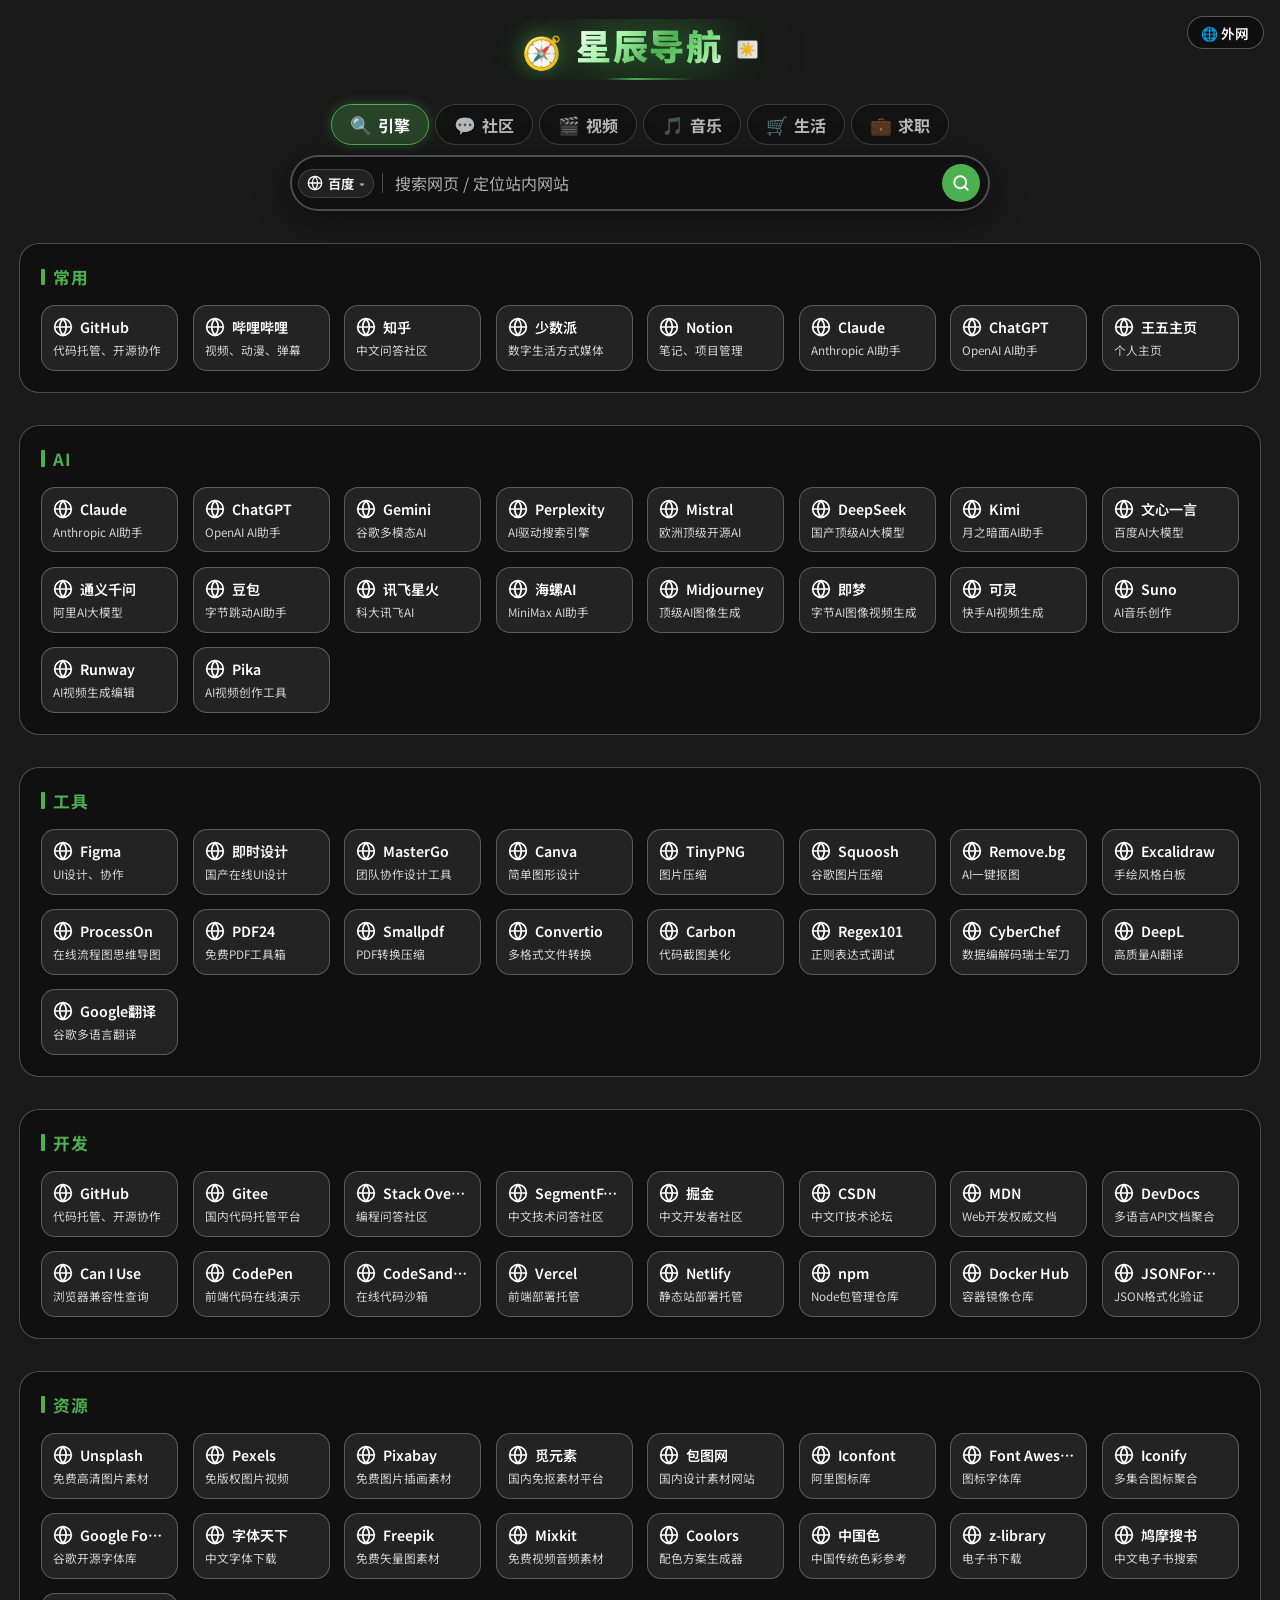
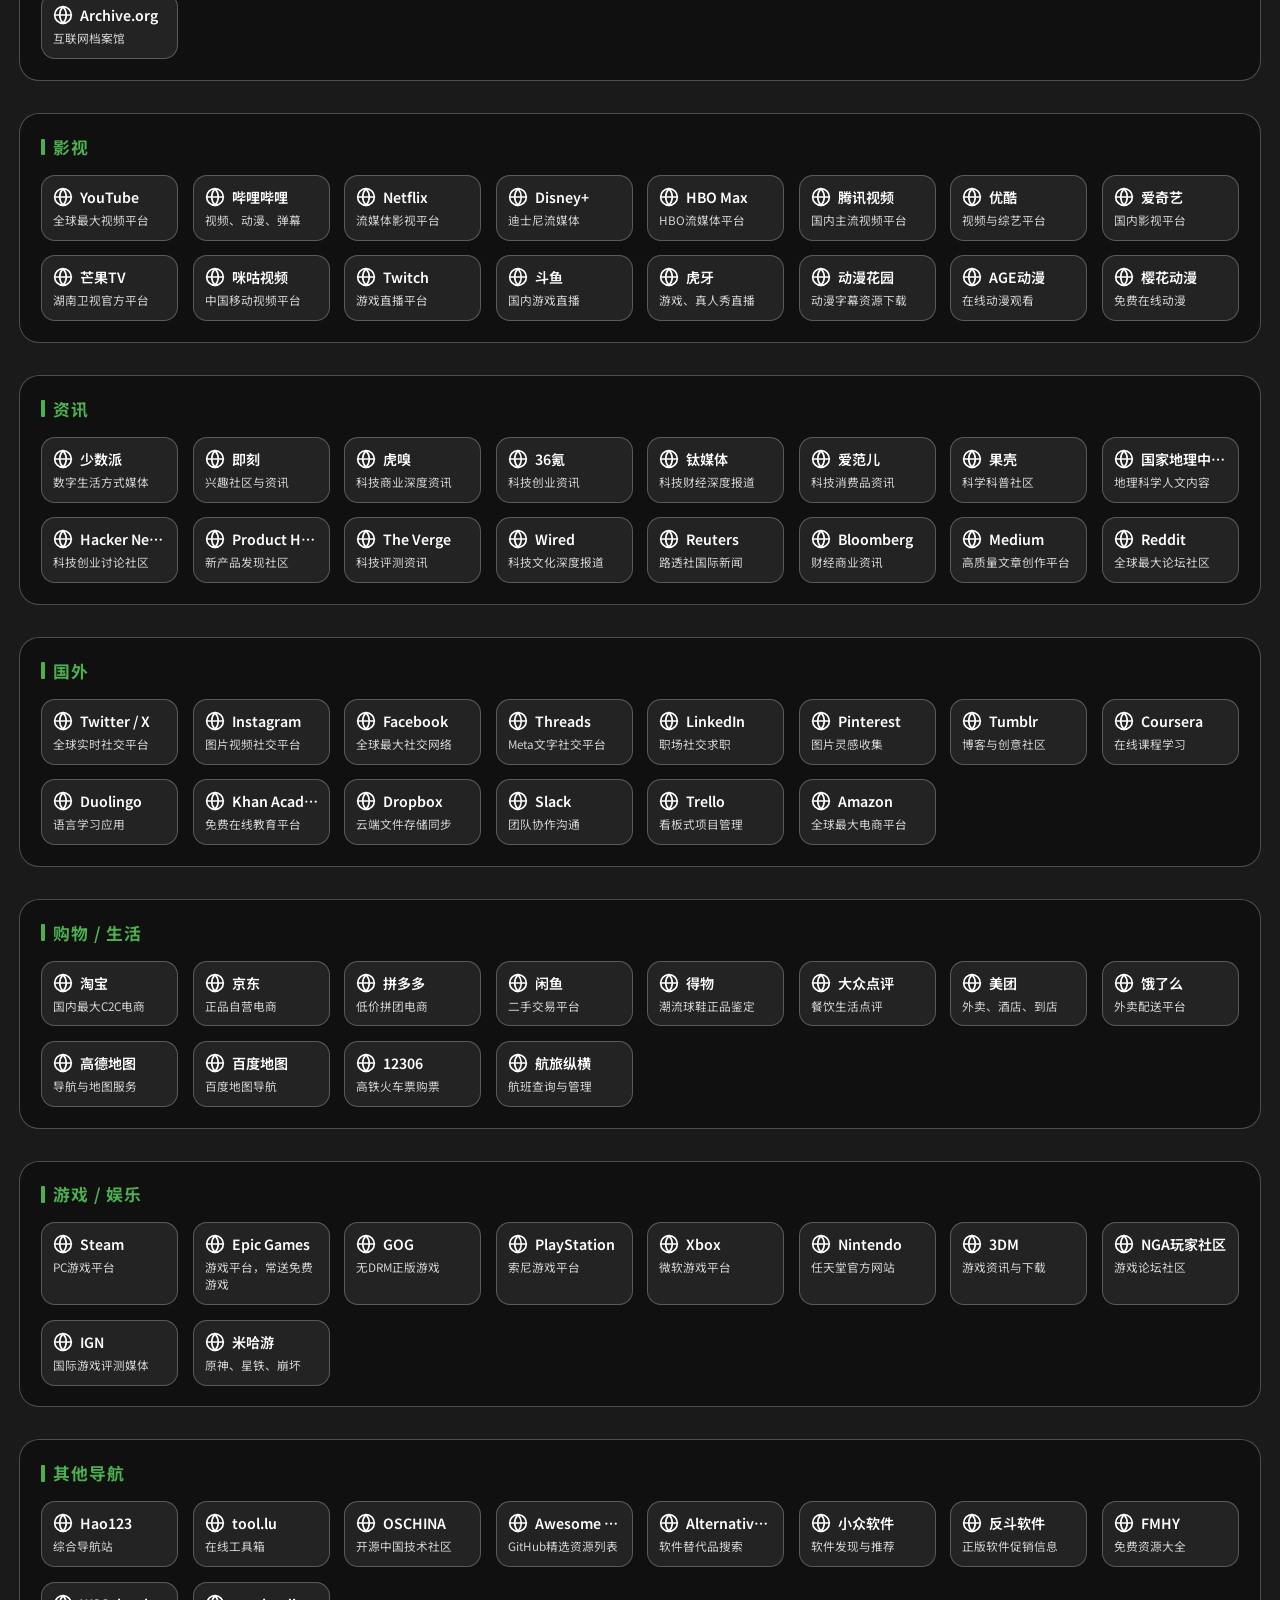
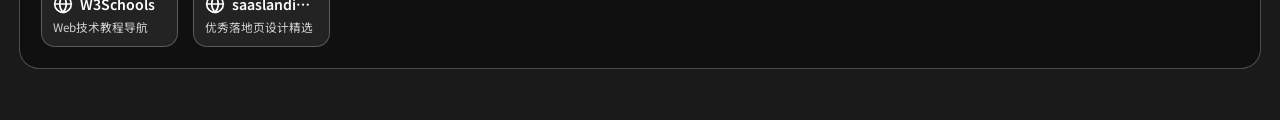
==== index.html @ 1df1b691 "Update index.htm" ====
<!DOCTYPE html>
<html lang="zh-CN">
<head>
  <meta charset="UTF-8" />
  <meta name="viewport" content="width=device-width, initial-scale=1.0, maximum-scale=1.0" />
  <title>星辰导航</title>
  <link rel="icon" href="data:image/svg+xml,<svg xmlns=%22http://www.w3.org/2000/svg%22 viewBox=%220 0 100 100%22><text y=%22.9em%22 font-size=%2290%22>🧭</text></svg>">
  <link rel="stylesheet" href="style.css">
</head>
<body>
<div id="bgLayer"></div>
<div id="bgOverlay"></div>
<div class="container">
  <!-- 头部 -->
  <div class="header-area">
    <span class="header-icon">🧭</span>
    <div>
      <h1>星辰导航</h1>
    </div>
    <button class="theme-toggle-btn" id="themeToggleBtn" aria-label="切换主题">☀️</button>
  </div>
  <!-- 搜索区域 -->
  <div class="search-wrapper">
    <!-- 分类 Tab -->
    <div class="search-tabs" id="searchTabs"></div>
    <!-- 搜索框 -->
    <div class="search-box">
      <button class="engine-trigger" id="engineTrigger" aria-label="切换搜索引擎">
        <img id="search-engine-icon" src="" alt="搜索引擎图标">
        <span class="engine-name" id="engineName"></span>
        <span class="engine-arrow" id="engineArrow">▾</span>
      </button>
      <div class="search-divider"></div>
      <input type="text" id="searchInput" placeholder="搜索网页 / 定位站内网站" autocomplete="off" oninput="filterLinks()" />
      <button class="clear-btn" id="clearBtn" aria-label="清空" style="display:none;" onclick="clearSearch()">✕</button>
      <button class="search-submit-btn" onclick="doSearch()" aria-label="搜索">
  <svg xmlns="http://www.w3.org/2000/svg" width="18" height="18" viewBox="0 0 24 24" fill="none" stroke="currentColor" stroke-width="2.5" stroke-linecap="round" stroke-linejoin="round">
    <circle cx="11" cy="11" r="8"/>
    <line x1="21" y1="21" x2="16.65" y2="16.65"/>
  </svg>
</button>
    </div>
    <!-- 内联引擎面板（展开时出现在搜索框正下方，撑开布局） -->
    <div class="engine-list" id="enginePanel" style="display:none;"></div>
  </div>

  <!-- 链接分区（由 main.js 动态渲染） -->
  <div id="main-content"></div>
</div>
<script src="main.js"></script>
</body>
</html>
---- style.css ----
/* ===== Google Fonts ===== */
@import url('https://fonts.googleapis.com/css2?family=Noto+Sans+SC:wght@400;600;900&display=swap');

/* ===== CSS 变量 ===== */
:root {
  --glass-bg: rgba(0, 0, 0, 0.35);
  --glass-border: rgba(255, 255, 255, 0.25);
  --glass-shadow: 0 8px 32px 0 rgba(0, 0, 0, 0.5);
  --primary: #4CAF50;
  --primary-dim: rgba(76, 175, 80, 0.35);
  --text-main: #ffffff;
  --text-dim: rgba(255, 255, 255, 0.80);
  --radius-card: 14px;
  --radius-section: 20px;
}

/* ===== Reset ===== */
*, *::before, *::after { box-sizing: border-box; outline: none; margin: 0; padding: 0; }
html { -webkit-text-size-adjust: 100%; }

body {
  font-family: 'Noto Sans SC', sans-serif;
  color: var(--text-main);
  min-height: 100vh;
  background: #1a1a1a;
  overflow-x: hidden;
}

/* ===== 背景层 ===== */
#bgLayer {
  position: fixed;
  inset: 0;
  z-index: -2;
  background-size: cover;
  background-position: center;
  background-repeat: no-repeat;
}

#bgOverlay {
  position: fixed;
  inset: 0;
  background: rgba(0, 0, 0, 0);
  backdrop-filter: blur(0px);
  -webkit-backdrop-filter: blur(0px);
  z-index: -1;
}

/* ===== 主容器 ===== */
.container {
  max-width: 1400px;
  margin: 0 auto;
  padding: 1.2rem;
  width: 100%;
}

/* ===== 头部 ===== */
.header-area {
  display: flex;
  align-items: center;
  justify-content: center;
  gap: 14px;
  margin-bottom: 1.5rem;
  width: 100%;
  overflow: hidden;
}

.header-icon {
  font-size: 2rem;
  flex-shrink: 0;
  filter: drop-shadow(0 0 12px rgba(76, 175, 80, 0.8)) drop-shadow(0 4px 8px rgba(0,0,0,0.6));
  animation: float 3s ease-in-out infinite;
  user-select: none;
  display: flex;
  align-items: center;
}
.header-icon:last-child { animation-delay: 1.5s; }

@keyframes float {
  0%, 100% { transform: translateY(0); }
  50%       { transform: translateY(-8px); }
}

h1 {
  text-align: center;
  font-size: clamp(1.4rem, 3.5vw, 2.2rem);
  font-weight: 900;
  letter-spacing: 0.05em;
  white-space: nowrap;
  background: linear-gradient(135deg, #ffffff 0%, #a8f5ab 30%, #4CAF50 55%, #81e085 75%, #ffffff 100%);
  -webkit-background-clip: text;
  -webkit-text-fill-color: transparent;
  background-clip: text;
  filter:
    drop-shadow(0 0 20px rgba(76, 175, 80, 0.7))
    drop-shadow(0 0 40px rgba(76, 175, 80, 0.35))
    drop-shadow(0 6px 16px rgba(0, 0, 0, 0.8));
}

h1::after {
  content: '';
  display: block;
  margin: 8px auto 0;
  width: 60%;
  height: 2px;
  background: linear-gradient(90deg, transparent, #4CAF50, rgba(76,175,80,0.5), transparent);
  border-radius: 2px;
}

.header-subtitle {
  text-align: center;
  font-size: clamp(0.6rem, 1.5vw, 0.78rem);
  letter-spacing: 0.25em;
  color: rgba(255,255,255,0.68);
  text-transform: uppercase;
  margin-top: 5px;
  font-weight: 400;
}

/* ===== 搜索区域 ===== */
.search-wrapper {
  display: flex;
  flex-direction: column;
  align-items: center;
  margin-bottom: 2rem;
  gap: 10px;
  width: 100%;
}

/* ===== 分类 Tab ===== */
.search-tabs {
  display: flex;
  align-items: center;
  gap: 6px;
  flex-wrap: wrap;
  justify-content: center;
}

.search-tab {
  display: flex;
  align-items: center;
  gap: 6px;
  padding: 7px 18px;
  border-radius: 24px;
  border: 1px solid rgba(255,255,255,0.18);
  background: rgba(0,0,0,0.25);
  color: rgba(255,255,255,0.7);
  cursor: pointer;
  font-family: inherit;
  font-size: 0.93rem;
  font-weight: 700;
  transition: all 0.2s;
  backdrop-filter: blur(8px);
  -webkit-backdrop-filter: blur(8px);
  white-space: nowrap;
}

.search-tab:hover {
  background: rgba(76,175,80,0.15);
  border-color: rgba(76,175,80,0.4);
  color: #fff;
}

.search-tab.active {
  background: rgba(76,175,80,0.28);
  border-color: var(--primary);
  color: #fff;
  box-shadow: 0 0 12px rgba(76,175,80,0.35);
}

.tab-icon { font-size: 1.1rem; }
.tab-label { font-size: 1rem; }

/* ===== 搜索框 ===== */
.search-box {
  display: flex;
  align-items: center;
  background: rgba(0, 0, 0, 0.35);
  backdrop-filter: blur(20px);
  -webkit-backdrop-filter: blur(20px);
  border: 2px solid var(--glass-border);
  border-radius: 50px;
  padding: 5px 8px 5px 6px;
  box-shadow: var(--glass-shadow);
  width: 100%;
  max-width: 700px;
  min-width: 0;
  gap: 8px;
  position: relative;
}

/* ===== 引擎触发器（左侧可点击区域） ===== */
.engine-trigger {
  display: flex;
  align-items: center;
  gap: 5px;
  padding: 4px 8px;
  border-radius: 30px;
  border: 1px solid rgba(255,255,255,0.15);
  background: rgba(255,255,255,0.07);
  color: #fff;
  cursor: pointer;
  font-family: inherit;
  font-size: 0.85rem;
  font-weight: 600;
  transition: background 0.18s, border-color 0.18s;
  flex-shrink: 0;
  user-select: none;
  white-space: nowrap;
}

.engine-trigger:hover {
  background: rgba(76,175,80,0.18);
  border-color: rgba(76,175,80,0.5);
}

.engine-trigger:active {
  background: rgba(76,175,80,0.28);
}

#search-engine-icon {
  width: 16px;
  height: 16px;
  border-radius: 3px;
  object-fit: contain;
  flex-shrink: 0;
}

.engine-name {
  font-size: 0.83rem;
  font-weight: 600;
  color: #fff;
  white-space: nowrap;
  flex-shrink: 0;
}

.engine-arrow {
  font-size: 0.7rem;
  color: rgba(255,255,255,0.6);
  transition: transform 0.22s ease;
  flex-shrink: 0;
  line-height: 1;
}

.search-divider {
  width: 1px;
  height: 20px;
  background: rgba(255,255,255,0.25);
  flex-shrink: 0;
}

.search-box input[type="text"] {
  flex: 1;
  background: transparent;
  border: none;
  padding: 0 4px;
  height: 42px;
  font-size: 1rem;
  color: #fff;
  min-width: 0;
  width: 0;
  font-family: inherit;
}
.search-box input[type="text"]::placeholder { color: rgba(255, 255, 255, 0.65); }

/* ===== 清空按钮 ===== */
.clear-btn {
  background: rgba(255,255,255,0.12);
  border: none;
  width: 26px;
  height: 26px;
  border-radius: 50%;
  cursor: pointer;
  color: rgba(255,255,255,0.7);
  display: flex;
  align-items: center;
  justify-content: center;
  flex-shrink: 0;
  font-size: 0.72rem;
  font-weight: 700;
  transition: background 0.18s, color 0.18s, transform 0.12s;
  line-height: 1;
  padding: 0;
}
.clear-btn:hover {
  background: rgba(255,255,255,0.22);
  color: #fff;
}
.clear-btn:active { transform: scale(0.9); }

/* ===== 搜索提交按钮 ===== */
.search-submit-btn {
  background: var(--primary);
  border: none;
  width: 38px;
  height: 38px;
  border-radius: 50%;
  cursor: pointer;
  color: #fff;
  display: flex;
  align-items: center;
  justify-content: center;
  flex-shrink: 0;
  transition: background 0.2s, transform 0.15s;
  font-size: 1rem;
}
.search-submit-btn:active { transform: scale(0.93); background: #388E3C; }

/* ===== 引擎内联面板 ===== */
.engine-list {
  display: flex;
  align-items: center;
  gap: 6px;
  flex-wrap: nowrap;
  justify-content: center;
  width: 100%;
  max-width: 100%;
  overflow-x: auto;
  scrollbar-width: none;
  -ms-overflow-style: none;
  animation: panelIn 0.18s ease;
}
.engine-list::-webkit-scrollbar { display: none; }

@keyframes panelIn {
  from { opacity: 0; transform: translateY(-4px); }
  to   { opacity: 1; transform: translateY(0); }
}

.engine-btn {
  display: flex;
  align-items: center;
  gap: 5px;
  padding: 7px 16px;
  border-radius: 18px;
  border: 1px solid rgba(255,255,255,0.12);
  background: rgba(0,0,0,0.22);
  color: rgba(255,255,255,0.7);
  cursor: pointer;
  font-family: inherit;
  font-size: 0.93rem;
  font-weight: 600;
  transition: all 0.18s;
  backdrop-filter: blur(8px);
  -webkit-backdrop-filter: blur(8px);
  white-space: nowrap;
}

.engine-btn img {
  width: 16px;
  height: 16px;
  border-radius: 3px;
  object-fit: contain;
  flex-shrink: 0;
}

.engine-btn:hover {
  background: rgba(255,255,255,0.10);
  border-color: rgba(255,255,255,0.25);
  color: #fff;
}

.engine-btn.active {
  background: rgba(76,175,80,0.18);
  border-color: var(--primary);
  color: #fff;
  box-shadow: 0 0 6px rgba(76,175,80,0.2);
}

/* ===== 分区 ===== */
.section {
  background: var(--glass-bg);
  backdrop-filter: blur(10px);
  -webkit-backdrop-filter: blur(10px);
  border: 1px solid var(--glass-border);
  border-radius: var(--radius-section);
  padding: 1.3rem;
  margin-bottom: 2rem;
}

.section.section-hidden { display: none; }

.section-title {
  color: var(--primary);
  font-size: 1.05rem;
  font-weight: 700;
  margin: 0 0 1rem 0;
  letter-spacing: 0.05em;
  display: flex;
  align-items: center;
  gap: 8px;
}
.section-title::before {
  content: '';
  display: inline-block;
  width: 4px;
  height: 1em;
  background: var(--primary);
  border-radius: 1px;
}

/* ===== 卡片网格 ===== */
.link-container {
  display: grid;
  grid-template-columns: repeat(8, minmax(0, 1fr));
  gap: 0.9rem;
  align-items: stretch;
}

/* ===== 卡片 ===== */
.card {
  background: rgba(255, 255, 255, 0.08);
  border: 1px solid var(--glass-border);
  border-radius: var(--radius-card);
  transition: background 0.25s, transform 0.25s, border-color 0.25s;
  position: relative;
  text-decoration: none;
  color: inherit;
  display: flex;
  flex-direction: column;
  padding: 11px;
  gap: 5px;
  height: 100%;
  min-width: 0;
  -webkit-tap-highlight-color: transparent;
}

.card-top {
  display: flex;
  align-items: center;
  gap: 7px;
  min-width: 0;
}

.card img.favicon {
  width: 20px;
  height: 20px;
  border-radius: 4px;
  flex-shrink: 0;
}

.card .title {
  font-weight: 600;
  font-size: 0.88rem;
  color: #fff;
  white-space: nowrap;
  overflow: hidden;
  text-overflow: ellipsis;
  min-width: 0;
  flex: 1;
}

.card .desc {
  font-size: 0.73rem;
  color: var(--text-dim);
  line-height: 1.45;
  overflow: hidden;
  text-overflow: ellipsis;
  display: -webkit-box;
  -webkit-line-clamp: 2;
  -webkit-box-orient: vertical;
  flex: 1;
}

/* ===== Hover 弹出信息（桌面端） ===== */
@media (hover: hover) {
  .card:hover {
    background: rgba(255,255,255,0.18);
    transform: translateY(-4px);
    border-color: var(--primary);
  }

  .card .info-popup {
    position: absolute;
    bottom: calc(100% + 8px);
    left: 50%;
    transform: translateX(-50%) translateY(6px);
    width: 200px;
    background: rgba(10, 10, 10, 0.92);
    border: 1px solid var(--primary);
    padding: 9px 12px;
    border-radius: 10px;
    font-size: 0.74rem;
    color: #fff;
    opacity: 0;
    transition: opacity 0.25s, transform 0.25s;
    pointer-events: none;
    z-index: 100;
    word-break: break-all;
    white-space: normal;
    max-width: calc(100vw - 24px);
  }

  .card:hover .info-popup {
    opacity: 1;
    transform: translateX(-50%) translateY(0);
  }
}

/* ===== 触屏：长按弹出 tooltip ===== */
@media (hover: none) {
  .card:active {
    background: rgba(255,255,255,0.18);
    border-color: var(--primary);
  }

  .card .info-popup {
    position: fixed;
    bottom: 20px;
    left: 50%;
    transform: translateX(-50%);
    width: min(320px, calc(100vw - 32px));
    background: rgba(10, 10, 10, 0.95);
    border: 2px solid var(--primary);
    padding: 10px 14px;
    border-radius: 12px;
    font-size: 0.8rem;
    color: #fff;
    opacity: 0;
    pointer-events: none;
    z-index: 9999;
    word-break: break-all;
    white-space: normal;
    transition: opacity 0.2s;
    text-align: center;
    box-shadow: 0 4px 20px rgba(0,0,0,0.6);
  }

  .card.touch-active .info-popup { opacity: 1; }
}

.card.hidden { display: none; }

/* ===== 响应式断点 ===== */
@media (max-width: 1200px) {
  .link-container { grid-template-columns: repeat(5, minmax(0, 1fr)); }
}

@media (max-width: 960px) {
  .link-container { grid-template-columns: repeat(4, minmax(0, 1fr)); }
}

@media (max-width: 720px) {
  .link-container { grid-template-columns: repeat(3, minmax(0, 1fr)); gap: 0.65rem; }
  .card { padding: 9px 8px; }
  .card .desc { -webkit-line-clamp: 2; font-size: 0.7rem; }
}

@media (max-width: 480px) {
  .search-tabs {
    flex-wrap: nowrap;
    overflow-x: auto;
    justify-content: flex-start;
    width: 100%;
    scrollbar-width: none;
    -ms-overflow-style: none;
    padding-bottom: 2px;
  }
  .search-tabs::-webkit-scrollbar { display: none; }
  .search-tab {
    flex-shrink: 0;
    padding: 6px 13px;
    font-size: 0.85rem;
  }
  .tab-icon { font-size: 0.9rem; }
  .tab-label { font-size: 0.85rem; }

  .engine-list {
    flex-wrap: wrap;
    overflow-x: unset;
    justify-content: center;
  }
  .engine-btn {
    padding: 4px 9px;
    font-size: 0.74rem;
    gap: 3px;
  }
  .engine-btn img {
    width: 12px;
    height: 12px;
  }

  .container { padding: 0.75rem; }
  .header-area { gap: 8px; margin-bottom: 1rem; }
  .header-icon { font-size: 1.3rem; }

  .search-box { padding: 4px 8px 4px 6px; gap: 4px; }
  .engine-trigger { padding: 3px 6px; gap: 4px; }
  .engine-name { font-size: 0.7rem; }
  #search-engine-icon { width: 13px; height: 13px; }
  .engine-arrow { font-size: 0.6rem; }
  .search-box input[type="text"] { font-size: 0.9rem; height: 38px; }
  .search-submit-btn { width: 34px; height: 34px; font-size: 0.9rem; }

  .section { padding: 0.9rem 0.75rem; border-radius: 14px; }
  .link-container { grid-template-columns: repeat(3, minmax(0, 1fr)); gap: 0.5rem; }

  .card { padding: 8px 6px; border-radius: 10px; gap: 4px; }
  .card .title { font-size: 0.75rem; }
  .card img.favicon { width: 16px; height: 16px; }
  .card .desc { font-size: 0.67rem; }
}

@media (max-width: 360px) {
  .link-container { grid-template-columns: repeat(3, minmax(0, 1fr)); gap: 0.4rem; }
  .card { padding: 7px 5px; }
  .card .title { font-size: 0.7rem; }
  .search-tab { padding: 3px 8px; }
}

/* ===== 内外网切换按钮 ===== */
.net-toggle-btn {
  position: fixed;
  top: 1rem;
  right: 1rem;
  z-index: 999;
  padding: 0.35rem 0.85rem;
  border-radius: 20px;
  border: 1px solid rgba(255, 255, 255, 0.3);
  background: rgba(0, 0, 0, 0.4);
  color: #fff;
  font-size: 0.85rem;
  font-family: 'Noto Sans SC', sans-serif;
  font-weight: 600;
  cursor: pointer;
  backdrop-filter: blur(8px);
  -webkit-backdrop-filter: blur(8px);
  transition: background 0.25s, border-color 0.25s;
  user-select: none;
}

.net-toggle-btn:hover { background: rgba(0, 0, 0, 0.6); }

.net-toggle-btn.intranet-active {
  background: rgba(210, 90, 20, 0.65);
  border-color: rgba(255, 150, 70, 0.5);
}

.net-toggle-btn.intranet-active:hover { background: rgba(210, 90, 20, 0.85); }
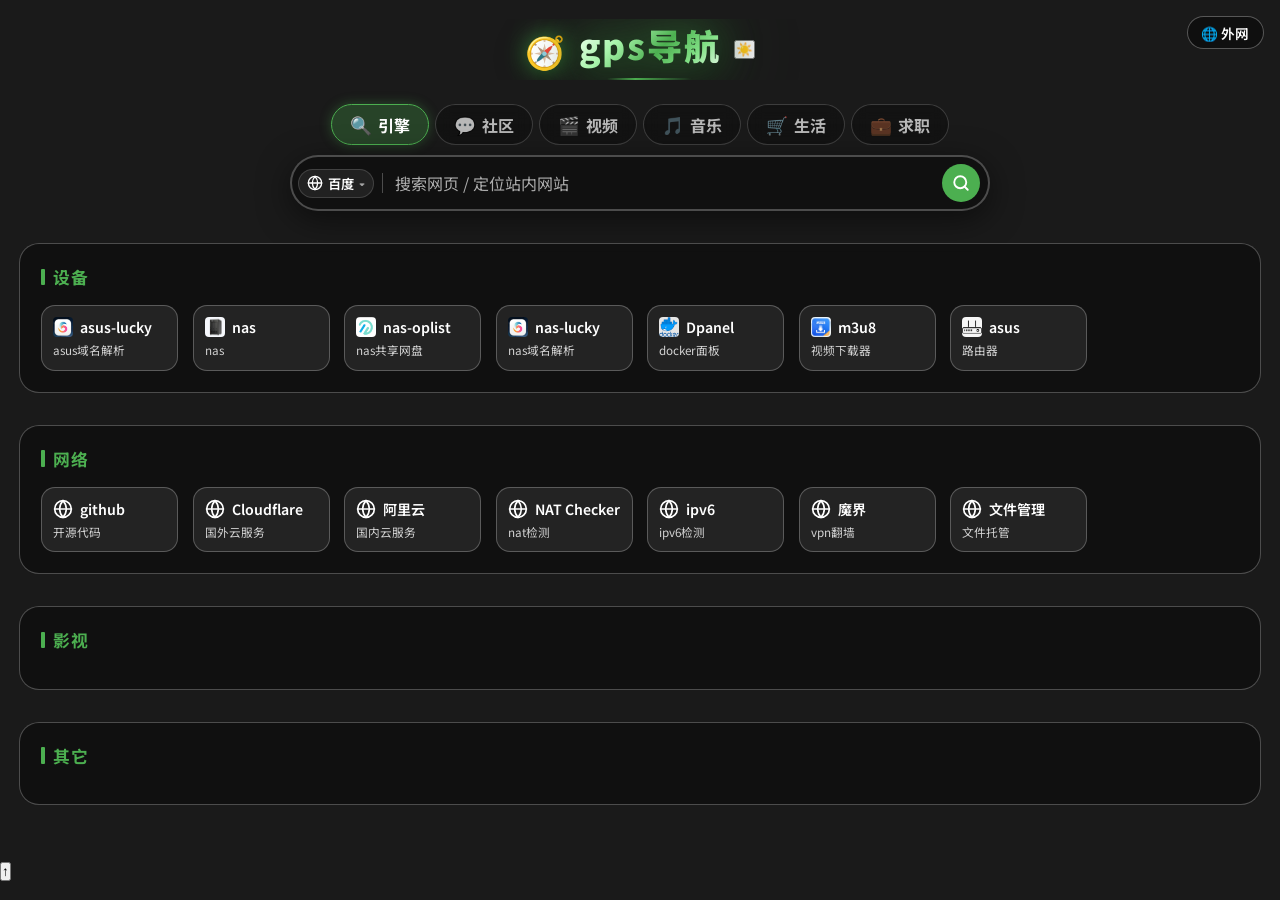
==== commit aba571aa: "Update index.html" ====
--- a/index.html
+++ b/index.html
@@ -3,7 +3,7 @@
 <head>
   <meta charset="UTF-8" />
   <meta name="viewport" content="width=device-width, initial-scale=1.0, maximum-scale=1.0" />
-  <title>星辰导航</title>
+  <title>gps导航</title>
   <link rel="icon" href="data:image/svg+xml,<svg xmlns=%22http://www.w3.org/2000/svg%22 viewBox=%220 0 100 100%22><text y=%22.9em%22 font-size=%2290%22>🧭</text></svg>">
   <link rel="stylesheet" href="style.css">
 </head>
@@ -15,7 +15,7 @@
   <div class="header-area">
     <span class="header-icon">🧭</span>
     <div>
-      <h1>星辰导航</h1>
+      <h1>gps导航</h1>
     </div>
     <button class="theme-toggle-btn" id="themeToggleBtn" aria-label="切换主题">☀️</button>
   </div>
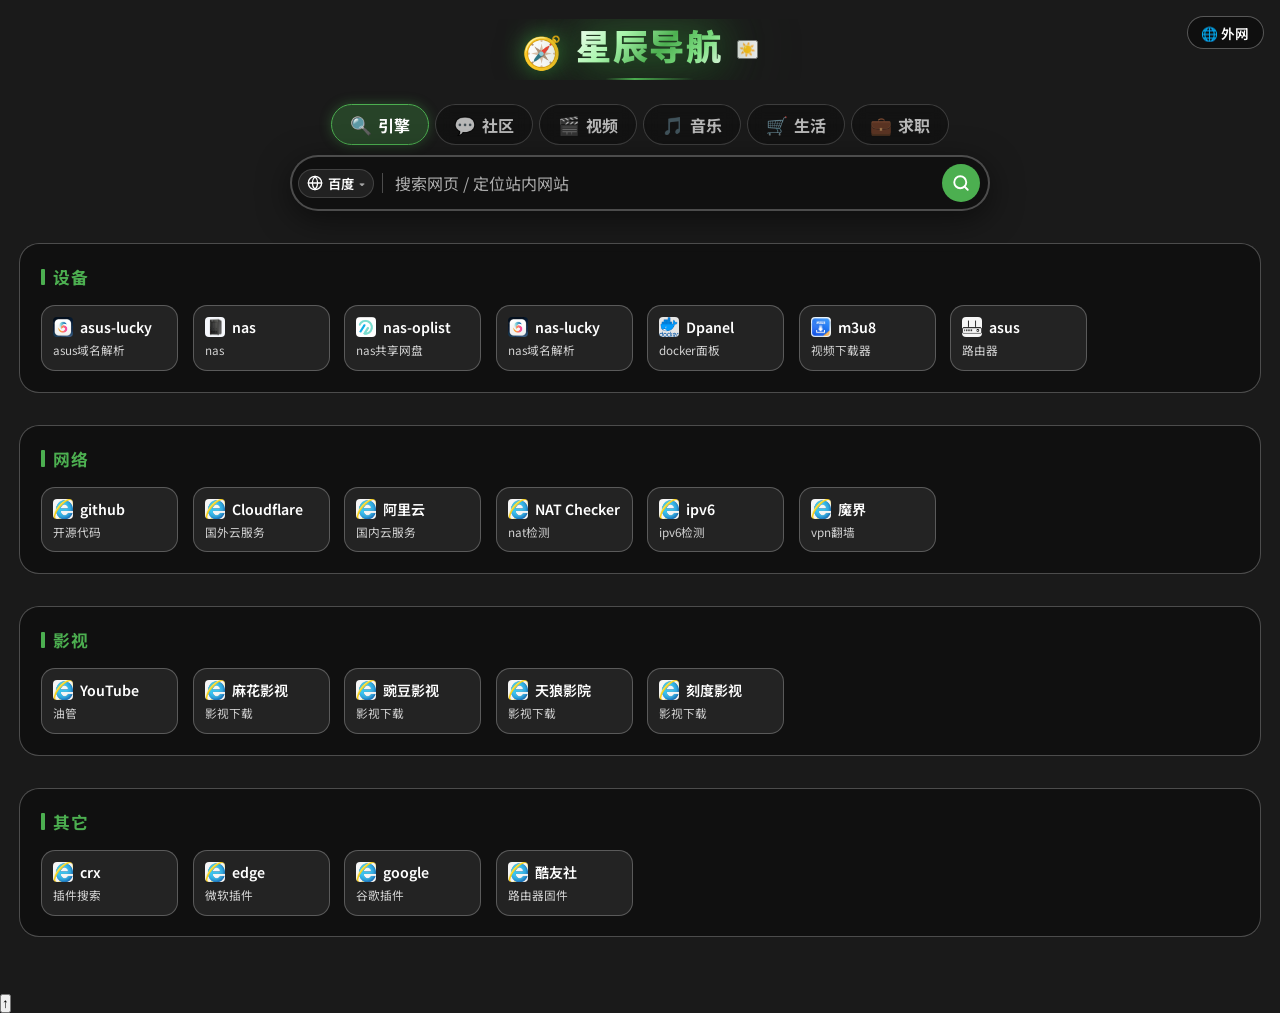
==== commit 78d4d25c: "Update index.html" ====
--- a/index.html
+++ b/index.html
@@ -3,7 +3,7 @@
 <head>
   <meta charset="UTF-8" />
   <meta name="viewport" content="width=device-width, initial-scale=1.0, maximum-scale=1.0" />
-  <title>gps导航</title>
+  <title>星辰导航</title>
   <link rel="icon" href="data:image/svg+xml,<svg xmlns=%22http://www.w3.org/2000/svg%22 viewBox=%220 0 100 100%22><text y=%22.9em%22 font-size=%2290%22>🧭</text></svg>">
   <link rel="stylesheet" href="style.css">
 </head>
@@ -15,7 +15,7 @@
   <div class="header-area">
     <span class="header-icon">🧭</span>
     <div>
-      <h1>gps导航</h1>
+      <h1>星辰导航</h1>
     </div>
     <button class="theme-toggle-btn" id="themeToggleBtn" aria-label="切换主题">☀️</button>
   </div>
